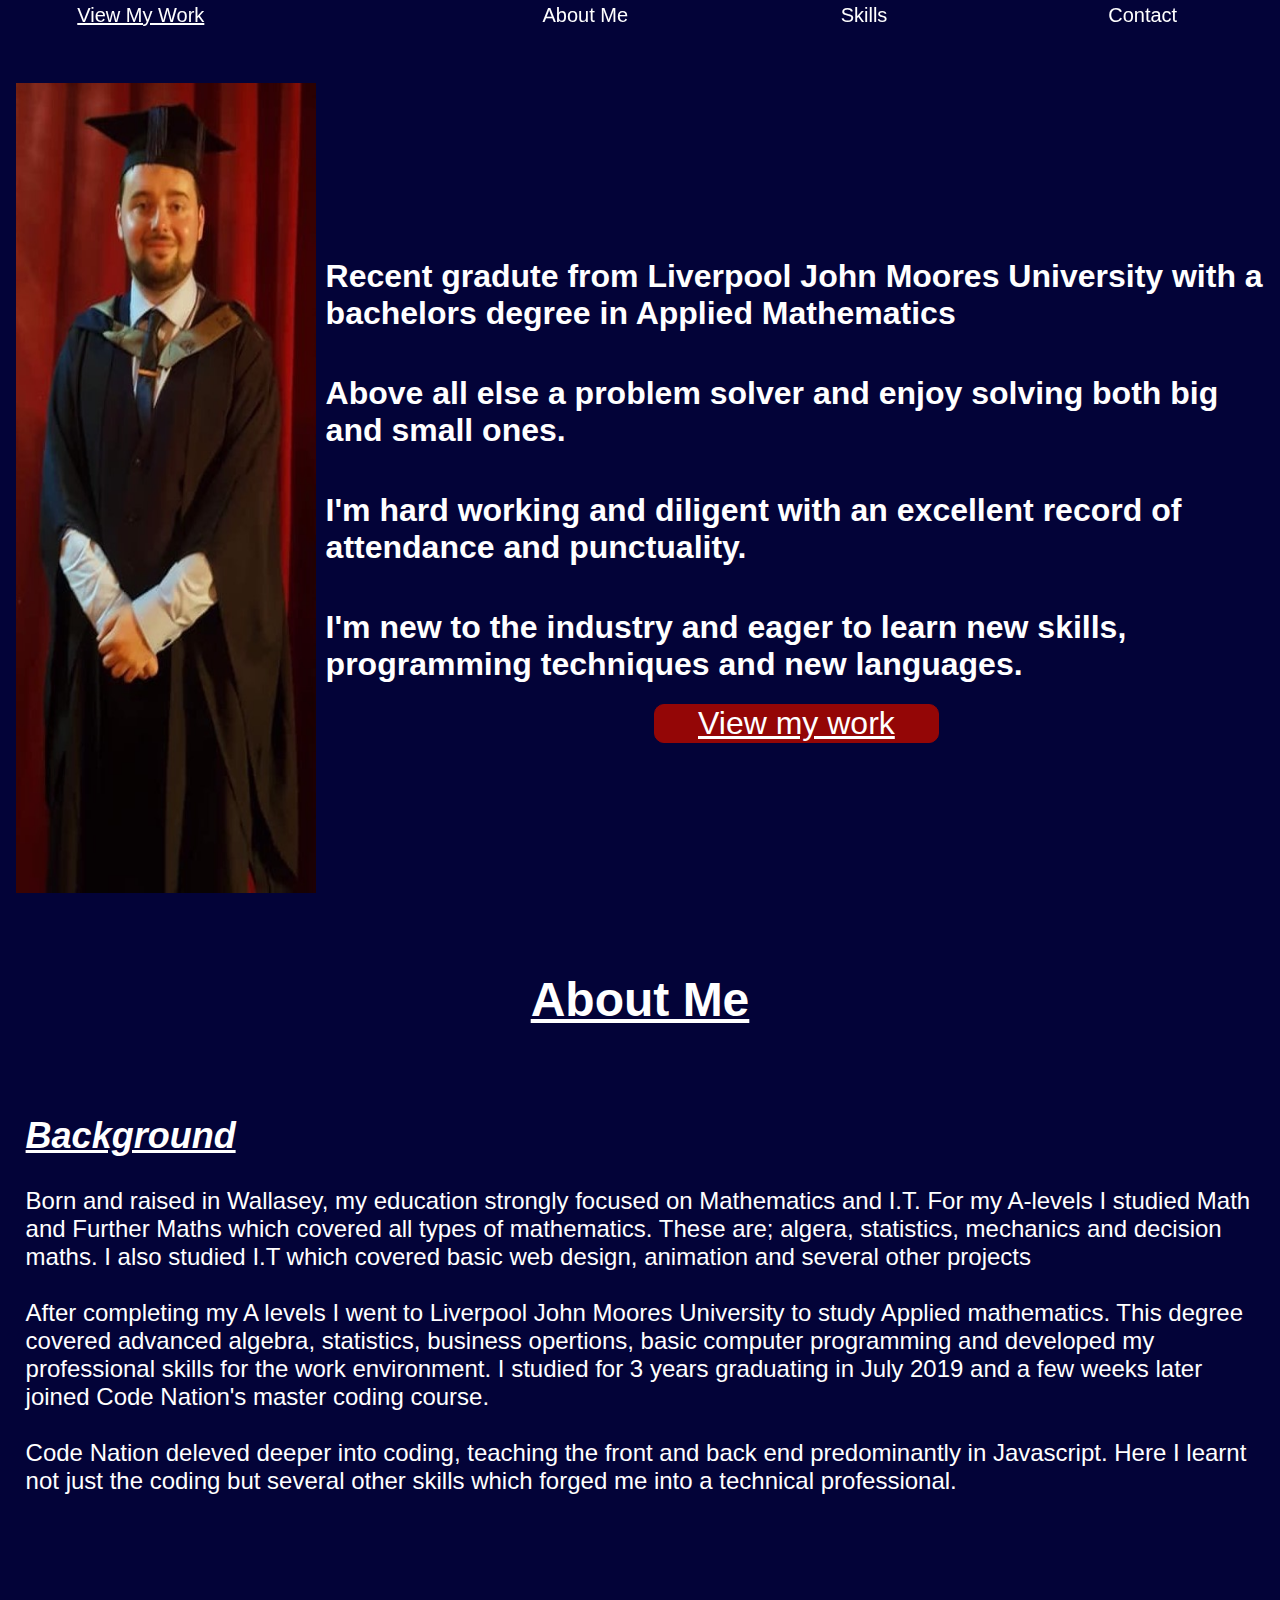
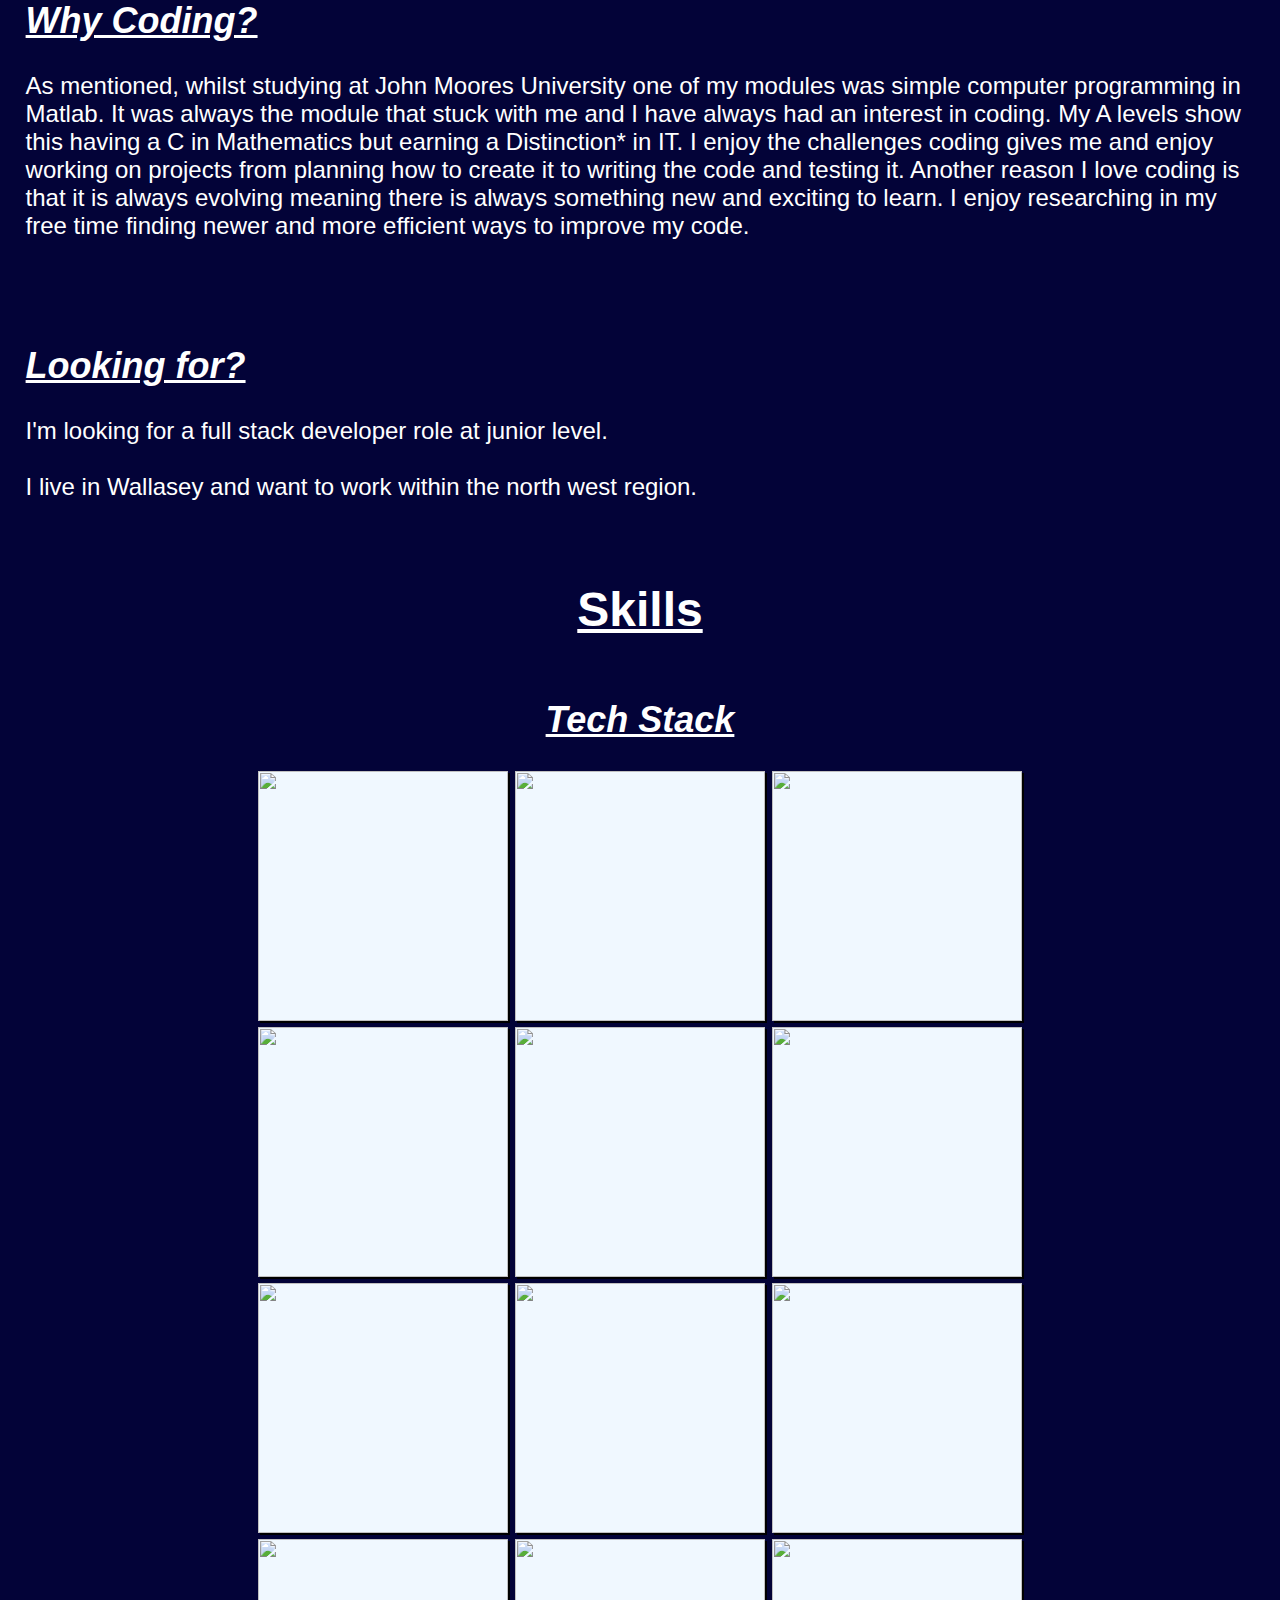
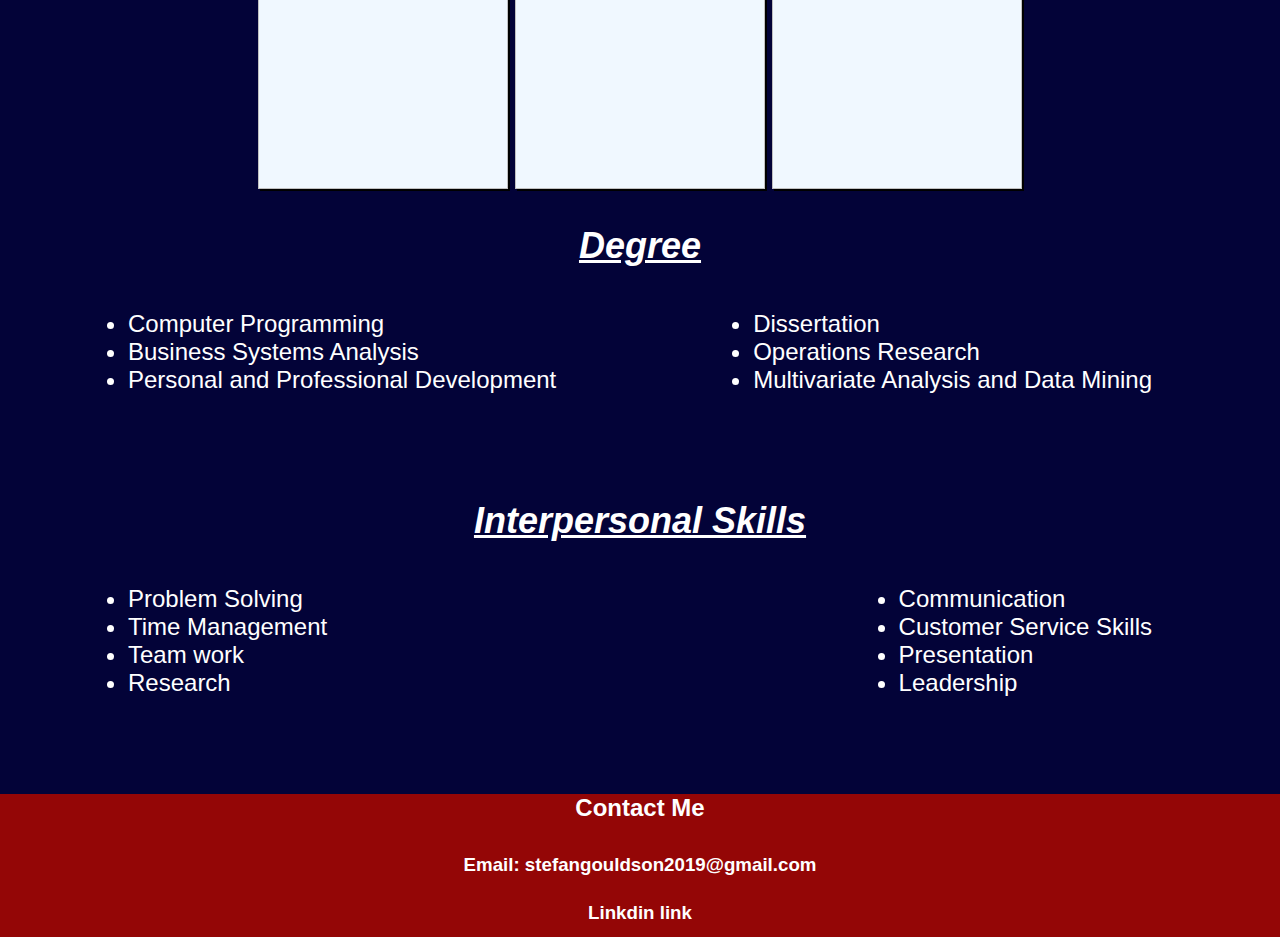
==== portfolio.html @ 11c35859 "version 2.0" ====
<!DOCTYPE html>
<html lang="en">
<head>
    <meta charset="UTF-8">
    <meta name="viewport" content="width=device-width, initial-scale=1.0">
    <meta http-equiv="X-UA-Compatible" content="ie=edge">
    <link rel="stylesheet" href="./portfolio.css"> 
    <title>Portfolio</title>
</head>
<body>

<nav id="nav-box">
    <a id="workLink" href="./projects.html">View My Work</a>
    <nav class="navBar">
        <a class="navLink" id="aboutLink">About Me</a>
        <a class="navLink" id="skillsLink">Skills</a>
        <a class="navLink" id="contactLink">Contact</a>
    </nav>
</nav>

<div id="intro">
    <div id="img-box"><img id="myPic" src="./pic.jpg"></div>
    <div id="intro-text">
        <h1>Recent gradute from Liverpool John Moores University with a bachelors degree in Applied Mathematics</h1>
        <h1>Above all else a problem solver and enjoy solving both big and small ones.</h1>
        <h1>I'm hard working and diligent with an excellent record of attendance and punctuality.</h1>
        <h1>I'm new to the industry and eager to learn new skills, programming techniques and new languages.</h1>
        <a id="project-button" href="./projects.html">View my work</a>
    </div>
</div>

<main>

    <div class="queryDivider" id="about"></div>
<h1 class="heading">About Me</h1>

    <div class="about-sub">
        <h2 class="sub-head">Background</h2>
        <p>
            Born and raised in Wallasey, my education strongly focused on Mathematics and I.T.
            For my A-levels I studied Math and Further Maths which covered all types of mathematics. 
            These are; algera, statistics, mechanics and decision maths.
            I also studied I.T which covered basic web design, animation and several other projects
            <br><br>
            After completing my A levels I went to Liverpool John Moores University to study Applied mathematics.
            This degree covered advanced algebra, statistics, business opertions, basic computer programming and developed my professional skills for the work environment.
            I studied for 3 years graduating in July 2019 and a few weeks later joined Code Nation's master coding course.
            <br><br>
            Code Nation deleved deeper into coding, teaching the front and back end predominantly in Javascript.
            Here I learnt not just the coding but several other skills which forged me into a technical professional.
        </p>
    </div>

    <div class="about-sub">
        <h2 class="sub-head">Why Coding?</h2>
        <p>
            As mentioned, whilst studying at John Moores University one of my modules was simple computer programming in Matlab. 
            It was always the module that stuck with me and I have always had an interest in coding. 
            My A levels show this having a C in Mathematics but earning a Distinction* in IT.
            I enjoy the challenges coding gives me and enjoy working on projects from planning how to create it to writing the code and testing it. 
            Another reason I love coding is that it is always evolving meaning there is always something new and exciting to learn.
            I enjoy researching in my free time finding newer and more efficient ways to improve my code.
        </p>
    </div>

    <div class="about-sub">
        <h2 class="sub-head">Looking for?</h2>
        <p>
            I'm looking for a full stack developer role at junior level. 
            <br><br>
            I live in Wallasey and want to work within the north west region.
        </p>
    </div>

    <div class="queryDivider" id="skills"></div>
<h1 class="heading">Skills</h1>
    <div class="page">
        <h2 class="sub-head">Tech Stack</h2>

        <div>
            <img class="logos" src="http://www.iconninja.com/files/876/166/367/five-html-logo-piec-icon.png">
            <img class="logos" src="https://upload.wikimedia.org/wikipedia/commons/d/d5/CSS3_logo_and_wordmark.svg">
            <img class="logos" src="https://upload.wikimedia.org/wikipedia/commons/6/6a/JavaScript-logo.png">
        </div>
        
        <div>
            <img class="logos" src="http://www.topcode.io/wp-content/uploads/nodejs-square-200.png">
            <img class="logos" src="https://i.pinimg.com/originals/f3/47/70/f34770503b90f26ea389f557500ff825.png">
            <img class="logos" src="http://www.cloudtrains.com/images/icons/expressjs.png">
        </div>
        
        <div>
            <img class="logos" src="https://appstore.edgenexus.io/wp-content/uploads/2018/09/mysql-logo.png">
            <img class="logos" src="https://git-scm.com/images/logos/downloads/Git-Icon-1788C.png">
            <img class="logos" src="https://image.flaticon.com/icons/svg/25/25231.svg">
        </div>                                
        
        <div>
            <img class="logos" src="https://upload.wikimedia.org/wikipedia/commons/2/21/Matlab_Logo.png">
            <img class="logos" src="https://upload.wikimedia.org/wikipedia/commons/thumb/1/1b/R_logo.svg/724px-R_logo.svg.png">
            <img class="logos" src="https://upload.wikimedia.org/wikipedia/en/thumb/d/d2/Minitab_Logo.svg/1200px-Minitab_Logo.svg.png">
        </div>

        <h2 class="sub-head">Degree</h2>

        <div class="dropdown-container">
            
            <div class="column">

                <div class="dropdown">
                <span><li>Computer Programming</li></span>
                <p class="dropdown-content">                              
                    In this module I learnt the basic syntax used in computer programming using Matlab.
                    This was were I first learnt to use for loops and if statements along with other basic fundamentals.
                    In matlab I learnt to create graphs using arrays as the data.
                </p>
                </div>

                <div class="dropdown">
                <span><li>Business Systems Analysis</li></span>
                <p class="dropdown-content">
                    A computer science module, I learnt about the viable system model and how it applies to every business.
                    Other concepts such as process diagrams, Beers measurement system and other systemic/cybernetic notions.
                </p>
                </div>

                <div class="dropdown">
                <span><li>Personal and Professional Development</li></span>
                <p class="dropdown-content">
                    A basic module designed to improve students abilities beyond their chosen specialty.
                    For example this module improved my presentaton skills given several projects which required presenting to the class.
                    Improvements to CVs, cover letters and interview skills were improved and team work was essential to most projects.
                </p>
                </div>

            </div>

            <div class="column">

                <div class="dropdown">
                <span><li>Dissertation</li></span>
                <p class="dropdown-content">
                    For my dissertation I wanted to learn more about computing.
                    So I studied the history of computers from the 17th century to today.
                    More specifically computer architecture and its evolution through the years.
                    The history of computers is very closely linked to mathematics as the word computer originally meant a mathematician (or someone who performs computations).
                </p>
                </div>

                <div class="dropdown">
                <span><li>Operations Research</li></span>
                <p class="dropdown-content">
                    This module taught several key skills used in the business world.
                    Such as critical path analysis, the transportation simplex algorithm and calculating stock.
                    This was a very useful module.
                </p>
                </div>

                <div class="dropdown">
                <span><li>Multivariate Analysis and Data Mining</li></span>
                <p class="dropdown-content">
                    This module was split in two.
                    First it taught the analysis of data on the more variable and testing a hypothesis.
                    Second the extraction of usuable data. This module stook with me as it introduced Rstudio.
                    A programming software that produced statistical output.
                </p>
                </div>
            </div>

        </div>

        <h2 class="sub-head">Interpersonal Skills</h2>

        <div class="dropdown-container">
            
            <div class="column">

                <div class="dropdown">
                <span><li>Problem Solving</li></span>
                <p class="dropdown-content">
                    As a maths graduate I am programmed to solve every problem I come across, and I love doing it.
                    An example of problem solving I love doing is when a team member asks for help on their code.
                    When it fails to run I love analysing it to spot the problem and coming up with a solution.
                </p>
                </div>

                <div class="dropdown">
                <span><li>Time Management</li></span>
                <p class="dropdown-content">
                    Using trello and toggl I am able to plan out my day and time myself on each task.
                    I am able to estimate how long it would take me to complete a project and plan accordingly.
                </p>
                </div>

                <div class="dropdown">
                <span><li>Team work</li></span>
                <p class="dropdown-content">
                    Through both Code Nation and LJMU I have had a lot of experience working in teams.
                    During university, several projects were group would be marked by each memeber scoring the other.
                </p>
                </div>

                <div class="dropdown">
                <span><li>Research</li></span>
                <p class="dropdown-content">
                    In an ever evolving industry, keeping up to date is important.
                    In my free time I look up new technolgies and code to improve my own.
                    I developed my research skills from doing my dissertation.
                </p>
                </div>

            </div>

            <div class="column">

                <div class="dropdown">
                <span><li>Communication</li></span>
                <p class="dropdown-content">
                    Working in a restaurant I have developed keen communication skills.
                    Working for Individual Restaurant, I worked with a team whose first language is Italian.
                    Here I learnt to speak clearly and to the point.
                </p>
                </div>

                <div class="dropdown">
                <span><li>Customer Service Skills</li></span>
                <p class="dropdown-content">
                    For my Duke of Edinburgh I volunteered at a charity shop.
                    I dealt with customers and their problems and developed my customer service skills.
                    I learned how to communicate in a professional manner and identify what exactly the customer wanted.
                </p>
                </div>

                <div class="dropdown">
                <span><li>Presentation</li></span>
                <p class="dropdown-content">
                    I've gained a lot of experience over the past few years giving presentatons.
                    The most notable was the presentation I gave for my dissertation.
                    I had to condense 13,000 words into a 3 minute presentation in front of the entire maths departemnt.
                    I kept the presentation under 3 minutes and recieved a 1st for my presenting.
                </p>
                </div>

                <div class="dropdown">
                <span><li>Leadership</li></span>
                <p class="dropdown-content">
                    My Duke of Edingburgh expedition is the best example of my leadership.
                    The team I was with was struggling to stay on time with the checkpoints and what route to take.
                    I took control directing which way to go and encouraged the team to press on.
                </p>
                </div>

            </div>
            
        </div>
    
    </div>

</main>
    
    <footer id="contact">
        <h2>Contact Me</h2>
        <h3>Email: stefangouldson2019@gmail.com</h3>
        <h3><a id="white" href="https://www.linkedin.com/in/stefan-gouldson-287ba4195/">Linkdin link</a></h3>
    </footer>

</body>
<script src="./script.js"></script>
</html>
---- portfolio.css ----
body{
    background-color: rgb(3, 3, 56);
    color: white;
    margin: 0;
    padding: 0px;
    font-family: Arial, Helvetica, sans-serif;
    animation: fadeIn 2s;
}

/** Nav Bar styling */

#nav-box{
    display: flex;
    justify-content: space-between;
    margin-bottom: 2%;
    position: fixed;
    width: 100%;
    background-color: rgb(3, 3, 56,0.5);
    z-index: 999;
}

#workLink{
    line-height: 30px;
    color: white;
    text-align: center;
    text-shadow: black;
    padding-left: 1%;
    font-size: 20px;
    width: 20%;
    text-decoration: unset;
}

#workLink:hover{text-decoration: underline;}

.navBar{
    display: flex;
    justify-content: space-between;
    width: 65%;
    align-items: center;
    line-height: 30px;
}

.navLink{
    color: white;
    font-size: 20px;
    width: 33%;
    height: 100%;
    text-align: center;
    text-decoration: unset;
}

.navLink:hover{
    background-color: rgb(148, 6, 6);
    cursor: pointer;
}

/** Intro styling */

#intro{
    display: flex;
    flex-direction: row;
    justify-content: space-between;
    align-items: center;
    padding-top: 40px;
    height: 100vh;
    /* background-color: rgb(148, 6, 6); */
}

#img-box{
    width: 30%;
    padding: 1%;
}

#myPic{
    margin:1%;
    width: 300px;
    height: 90vh;
}

#intro-text{
    display: flex;
    flex-direction: column;
    text-align: left;
    align-items: center;
    margin-right: 1%;
}

#project-button{
    font-size: 200%;
    color: white;
    width: 30%;
    text-align: center;
    background-color: rgb(148, 6, 6);
    border: solid rgb(148, 6, 6) 1px;
    border-radius: 10px;
}

#project-button:hover{
    background-color: rgb(3, 3, 56);
    border: solid white 1px;
}

/** applies to entire portfolio */

main{
    display: flex;
    flex-direction: column;
}

.heading{
    text-align: center;
    text-decoration: underline;
    font-size: 300%;
}

.sub-head{
    text-decoration: underline;
    font-style: italic;
}

/** About page */

.about-sub{
    padding: 2%;
    font-size: 150%;
}

/* .queryDivider{
    height: 10px;
} */

/** Skills page */

.logos{
    width: 250px;
    height: 250px;
    background-color: aliceblue;
    box-shadow: 2px 2px black;
}

.page{
    display: flex;
    flex-direction: column;
    align-items:center;
    justify-content: space-between;
    font-size: 150%;
}

/* dropdown css */

.dropdown-container{
    display: flex;
    flex-direction: row;
    justify-content: space-between;
    width: 80%;
    padding:1%;
    margin-bottom: 5%;
}

.dropdown{
    position: relative;
    display: flex;
    flex-direction: column;
}

.dropdown-content{
    display: none;
    position: absolute;
    font-size: 75%;
    background-color: aliceblue;
    color: rgb(3, 3, 56);
    text-align: center;
    width: 100%;
    padding: 1%;
    margin-top: 30px;
    z-index: 1;
}
.dropdown:hover{color: rgb(148, 6, 6); cursor: pointer;}
.dropdown:hover .dropdown-content{display: inline-block;}

/*! This doesn't work */
.dropdown-content:hover{display: none;}

footer{
    text-align: center;
    background-color: rgb(148, 6, 6);
    margin-bottom: 0;
    padding: 0;
    /* height: 100vw; */
}

h3{
    margin: 0;
    padding: 1%;
    color: white;
}

#white{
    color: white;
    text-decoration: unset;
}

#white:hover{
    text-decoration: underline;
}

@keyframes fadeIn {
    from {
      opacity: 0;
    }
  
    to {
      opacity: 1;
    }
  }

  @media only screen and (max-width:700px){
     #workLink{width: 40%; padding-left: 1%;}
    .navLink{display: none;}
    #intro{display: flex; flex-direction: column; align-items: center; justify-content:center}
    #intro-text{display: none}
    #img-box{ width: 100%; padding: 1%; display: flex; justify-content:center}
    .logos{width: 75px; height: 75px;}
    .dropdown-container{font-size: 50%;}
    .sub-head{text-align: center;}
  }
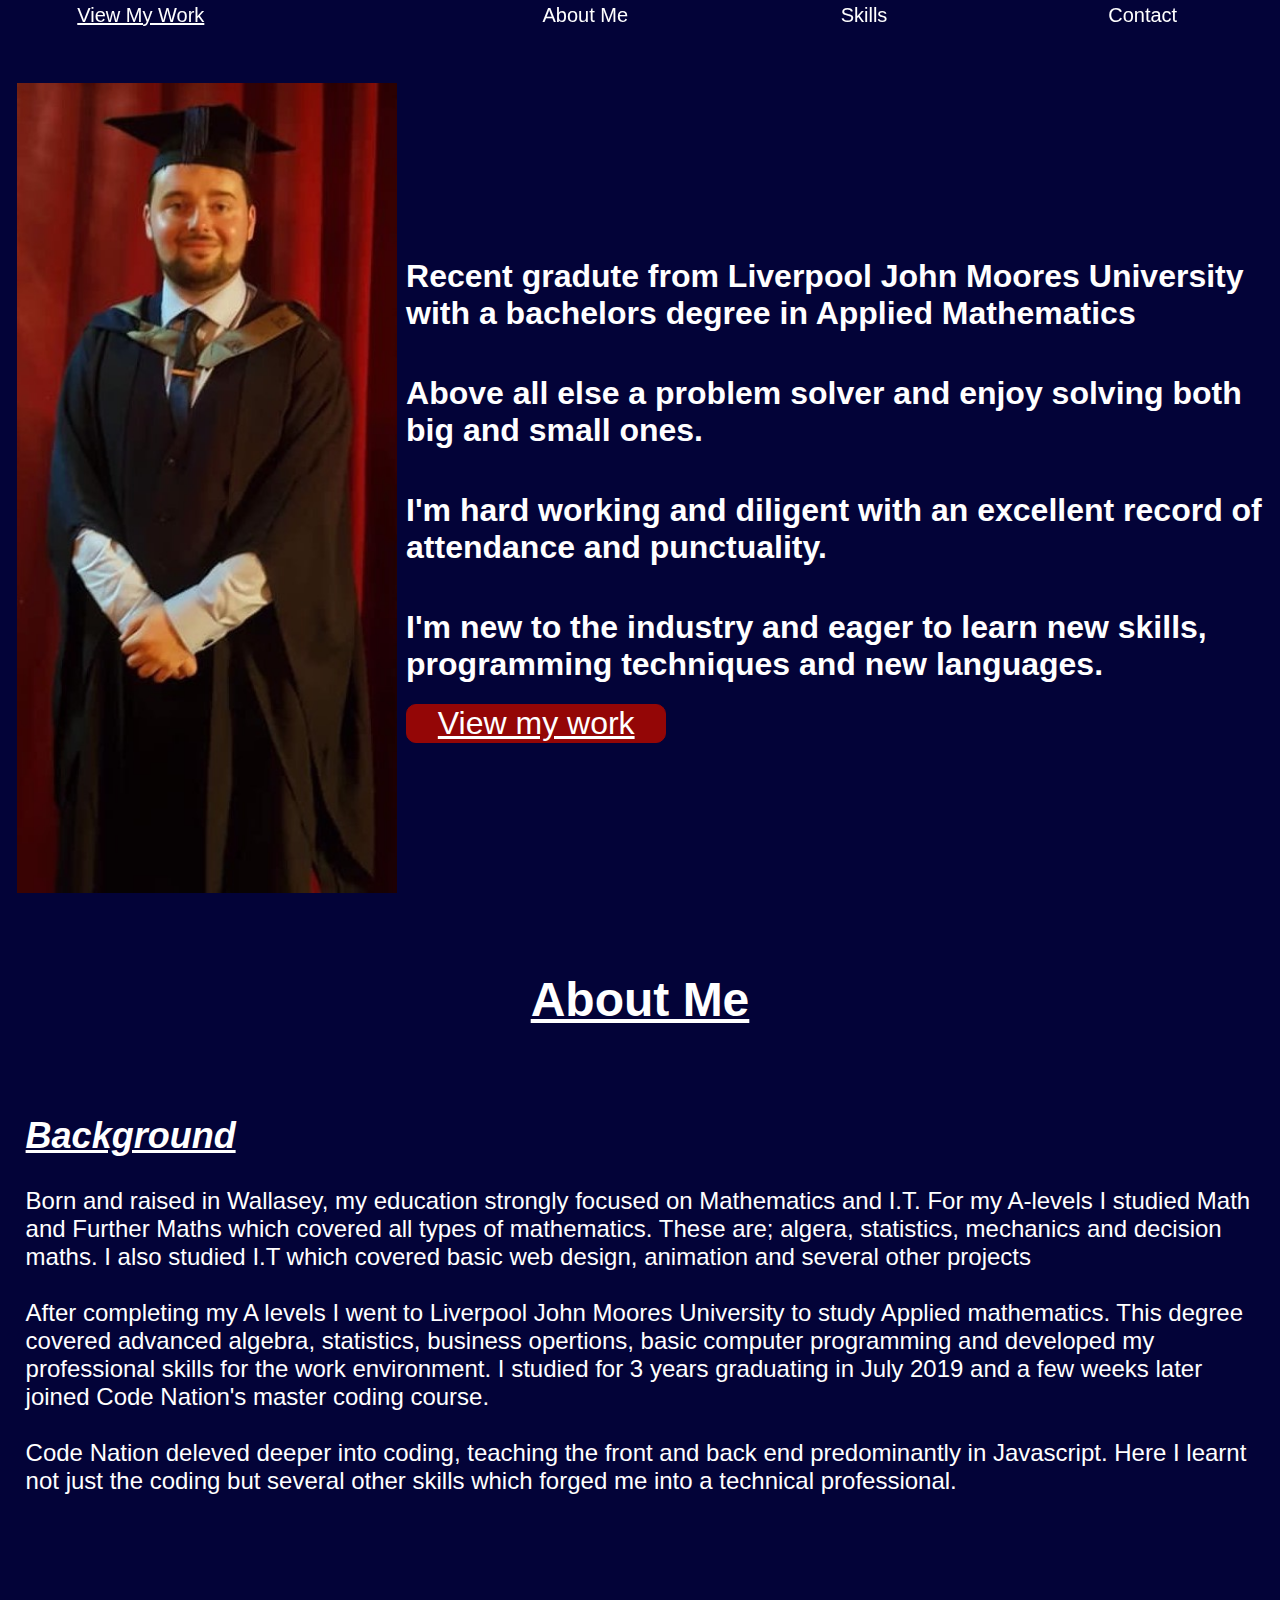
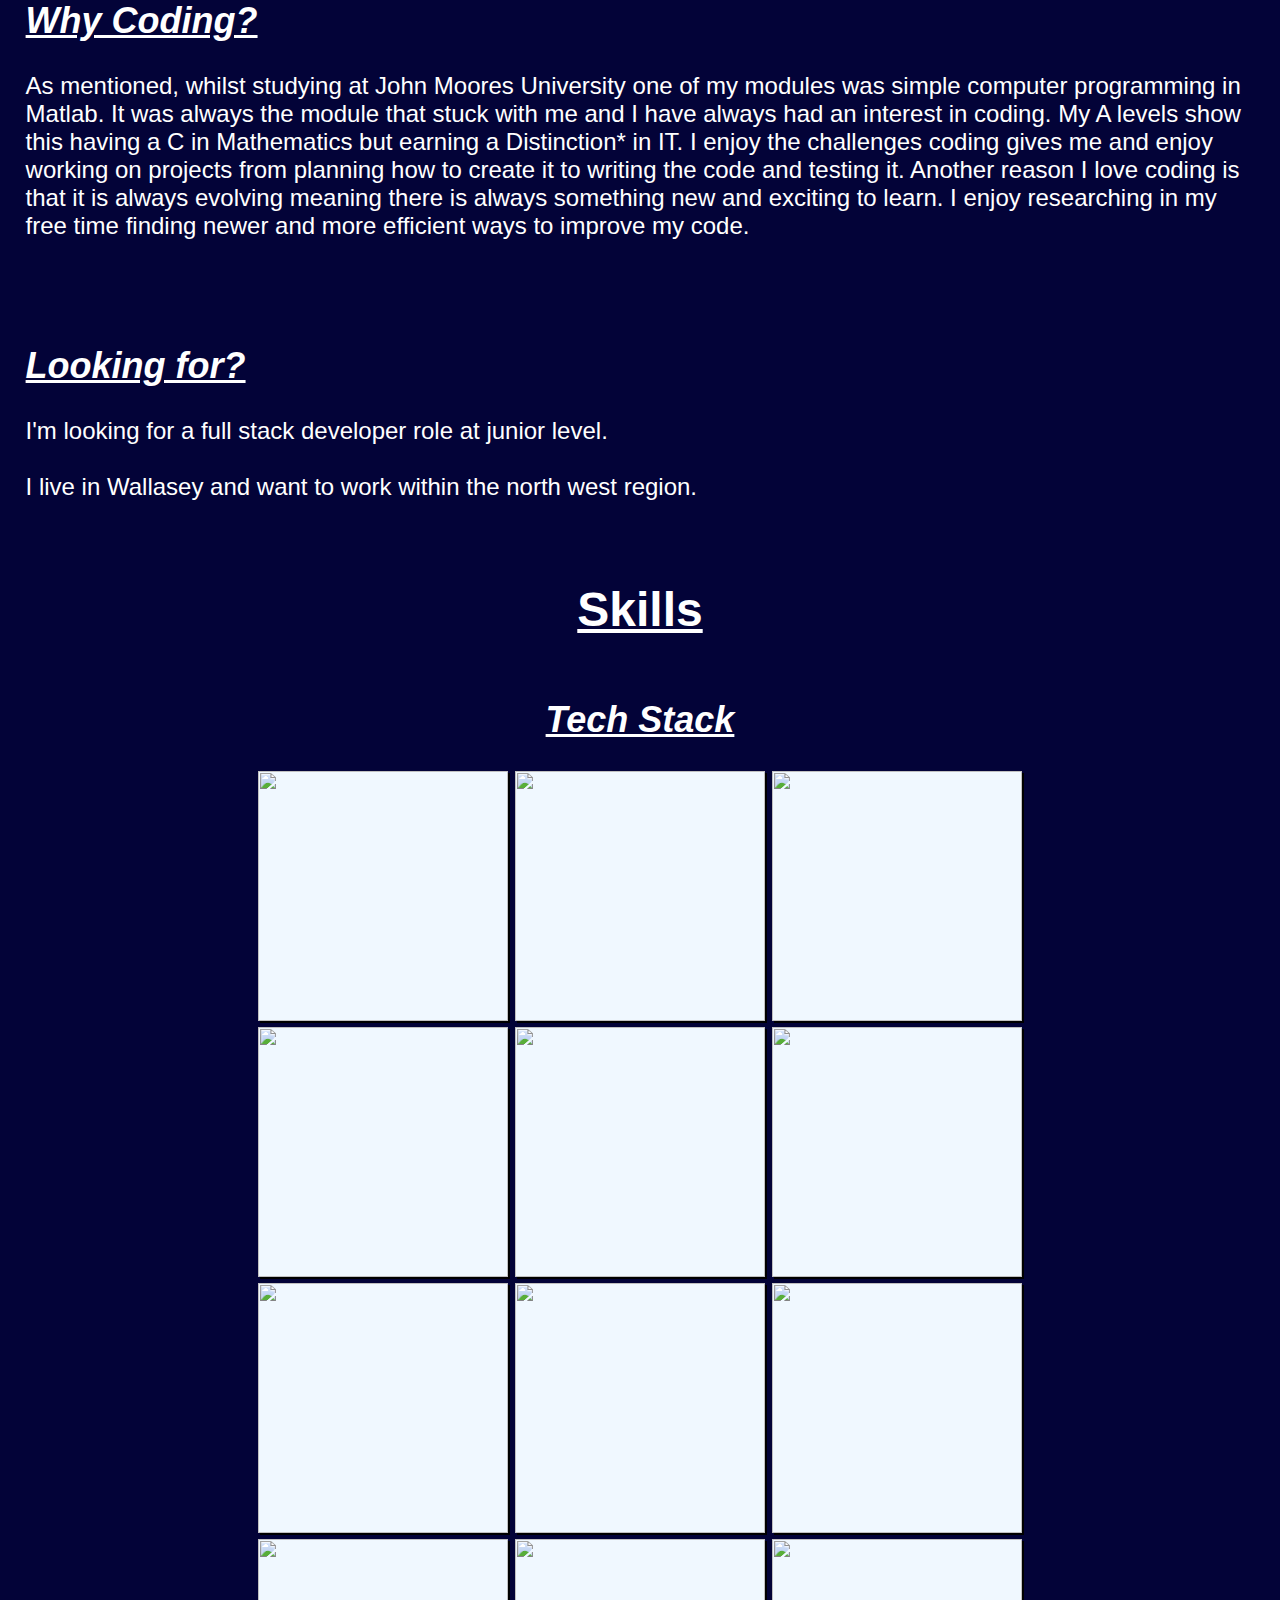
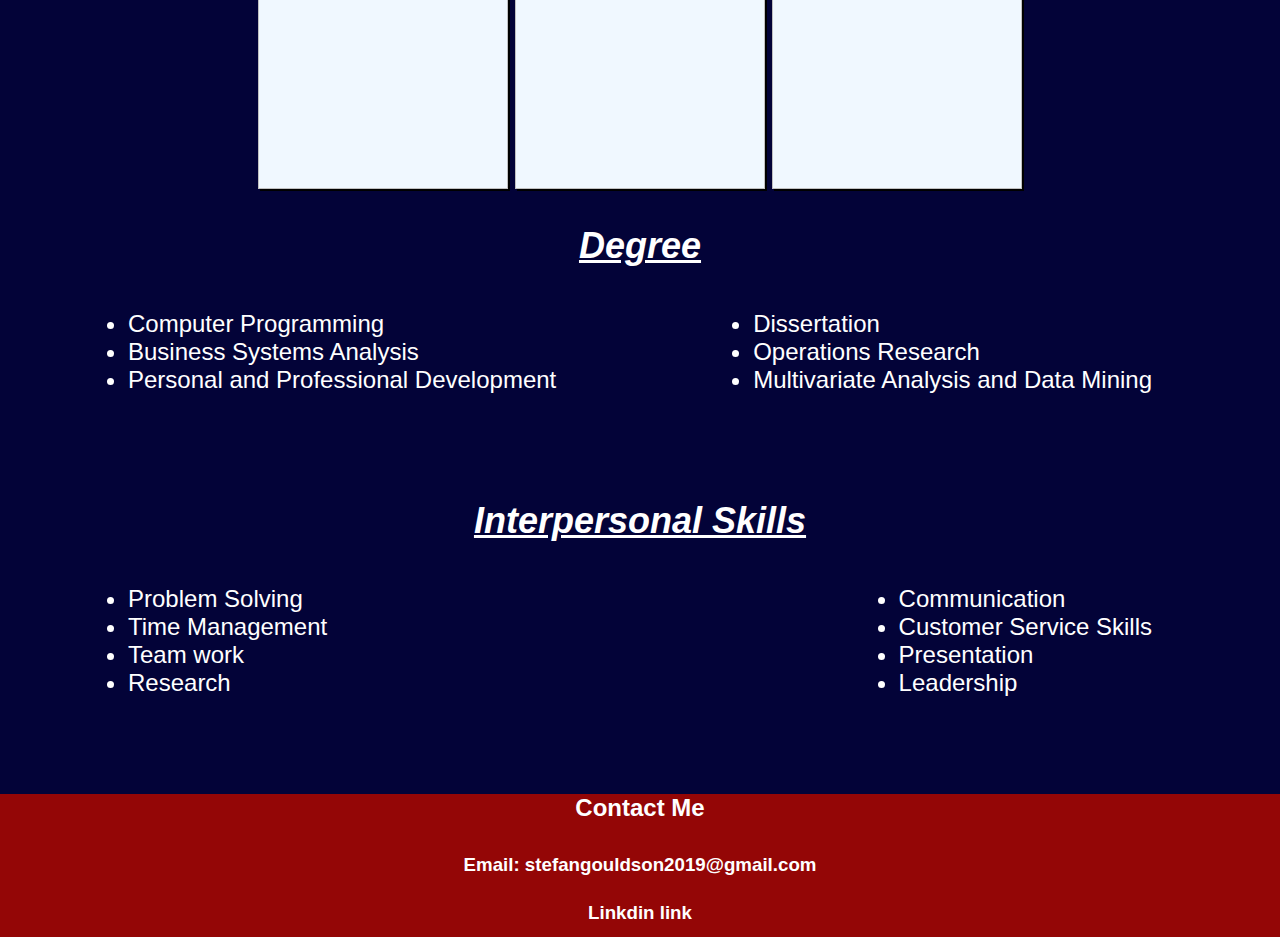
==== commit e1ac5c33: "python added" ====
--- a/portfolio.html
+++ b/portfolio.html
@@ -98,7 +98,7 @@
         <div>
             <img class="logos" src="https://upload.wikimedia.org/wikipedia/commons/2/21/Matlab_Logo.png">
             <img class="logos" src="https://upload.wikimedia.org/wikipedia/commons/thumb/1/1b/R_logo.svg/724px-R_logo.svg.png">
-            <img class="logos" src="https://upload.wikimedia.org/wikipedia/en/thumb/d/d2/Minitab_Logo.svg/1200px-Minitab_Logo.svg.png">
+            <img class="logos" src="https://upload.wikimedia.org/wikipedia/commons/thumb/c/c3/Python-logo-notext.svg/1024px-Python-logo-notext.svg.png">
         </div>
 
         <h2 class="sub-head">Degree</h2>
--- a/portfolio.css
+++ b/portfolio.css
@@ -73,7 +73,7 @@
 
 #myPic{
     margin:1%;
-    width: 300px;
+    width: auto;
     height: 90vh;
 }
 
@@ -81,7 +81,7 @@
     display: flex;
     flex-direction: column;
     text-align: left;
-    align-items: center;
+    align-items: flex-start;
     margin-right: 1%;
 }
 
